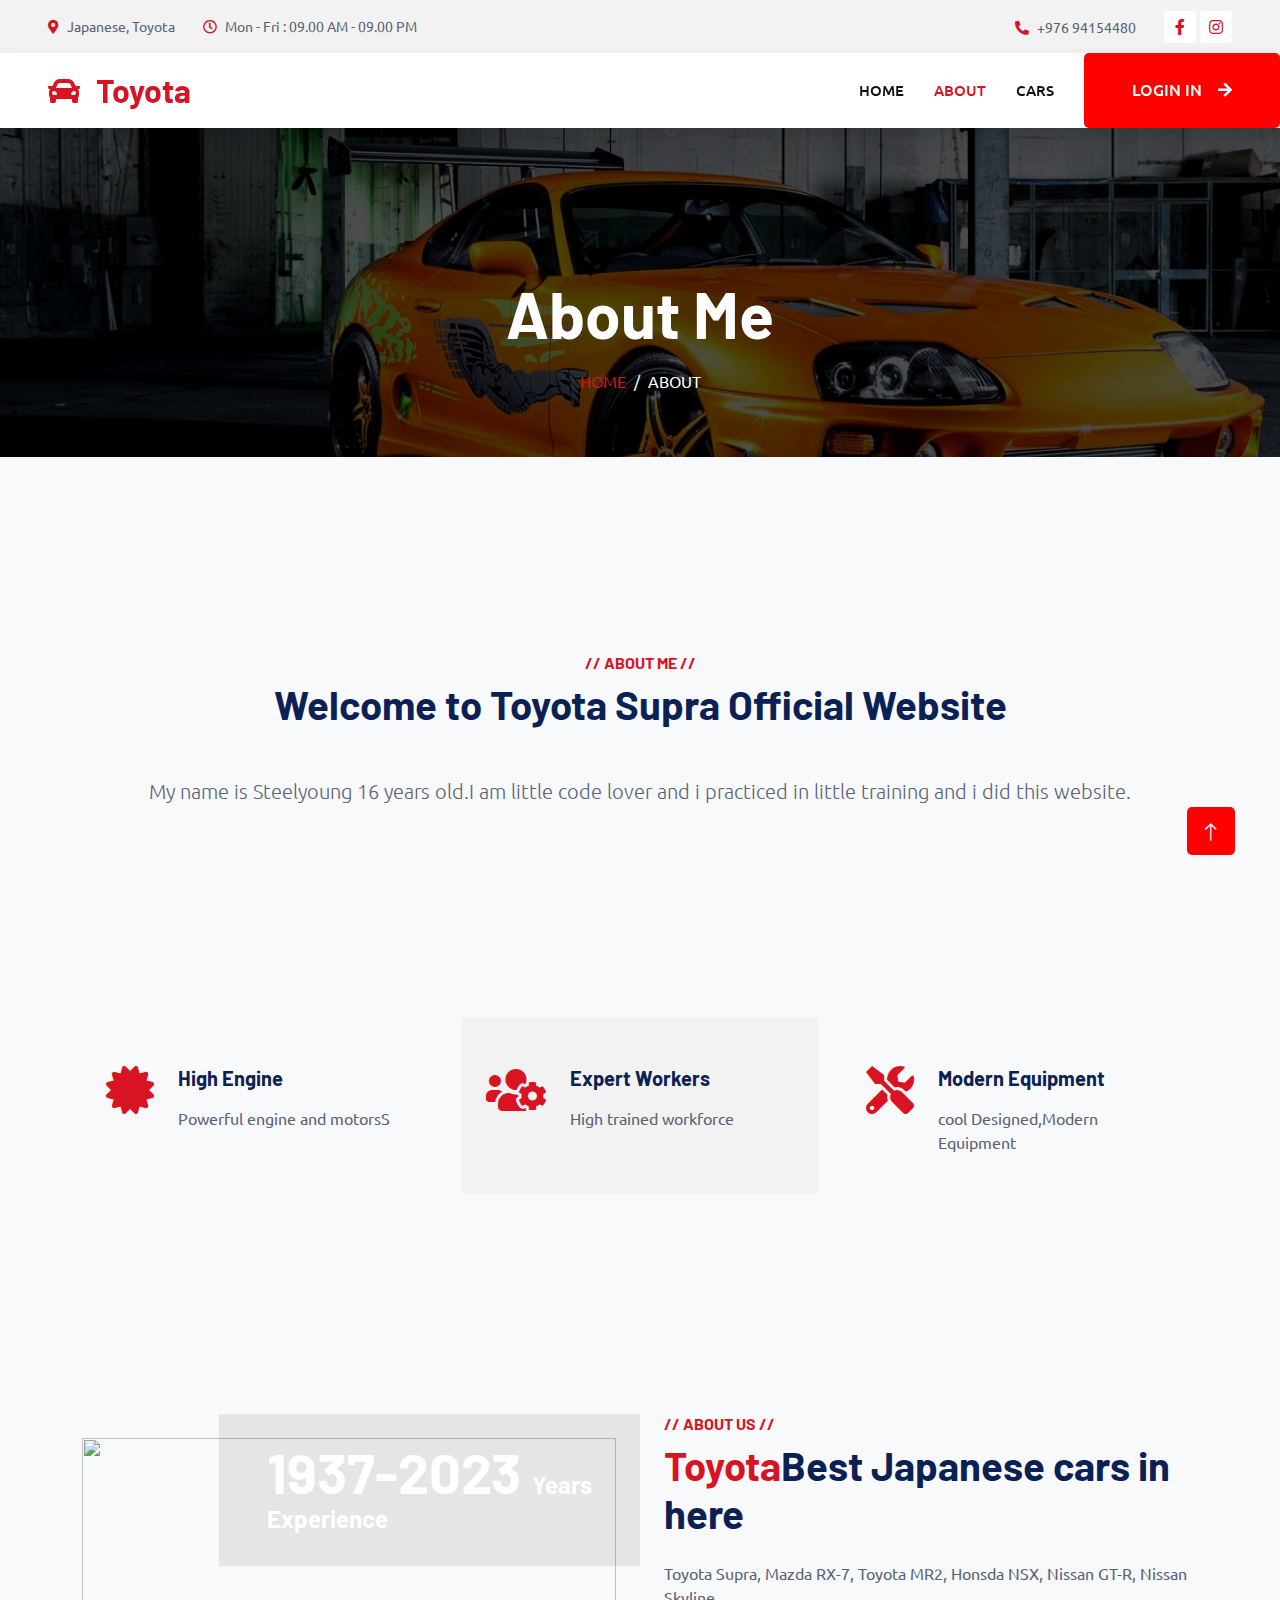
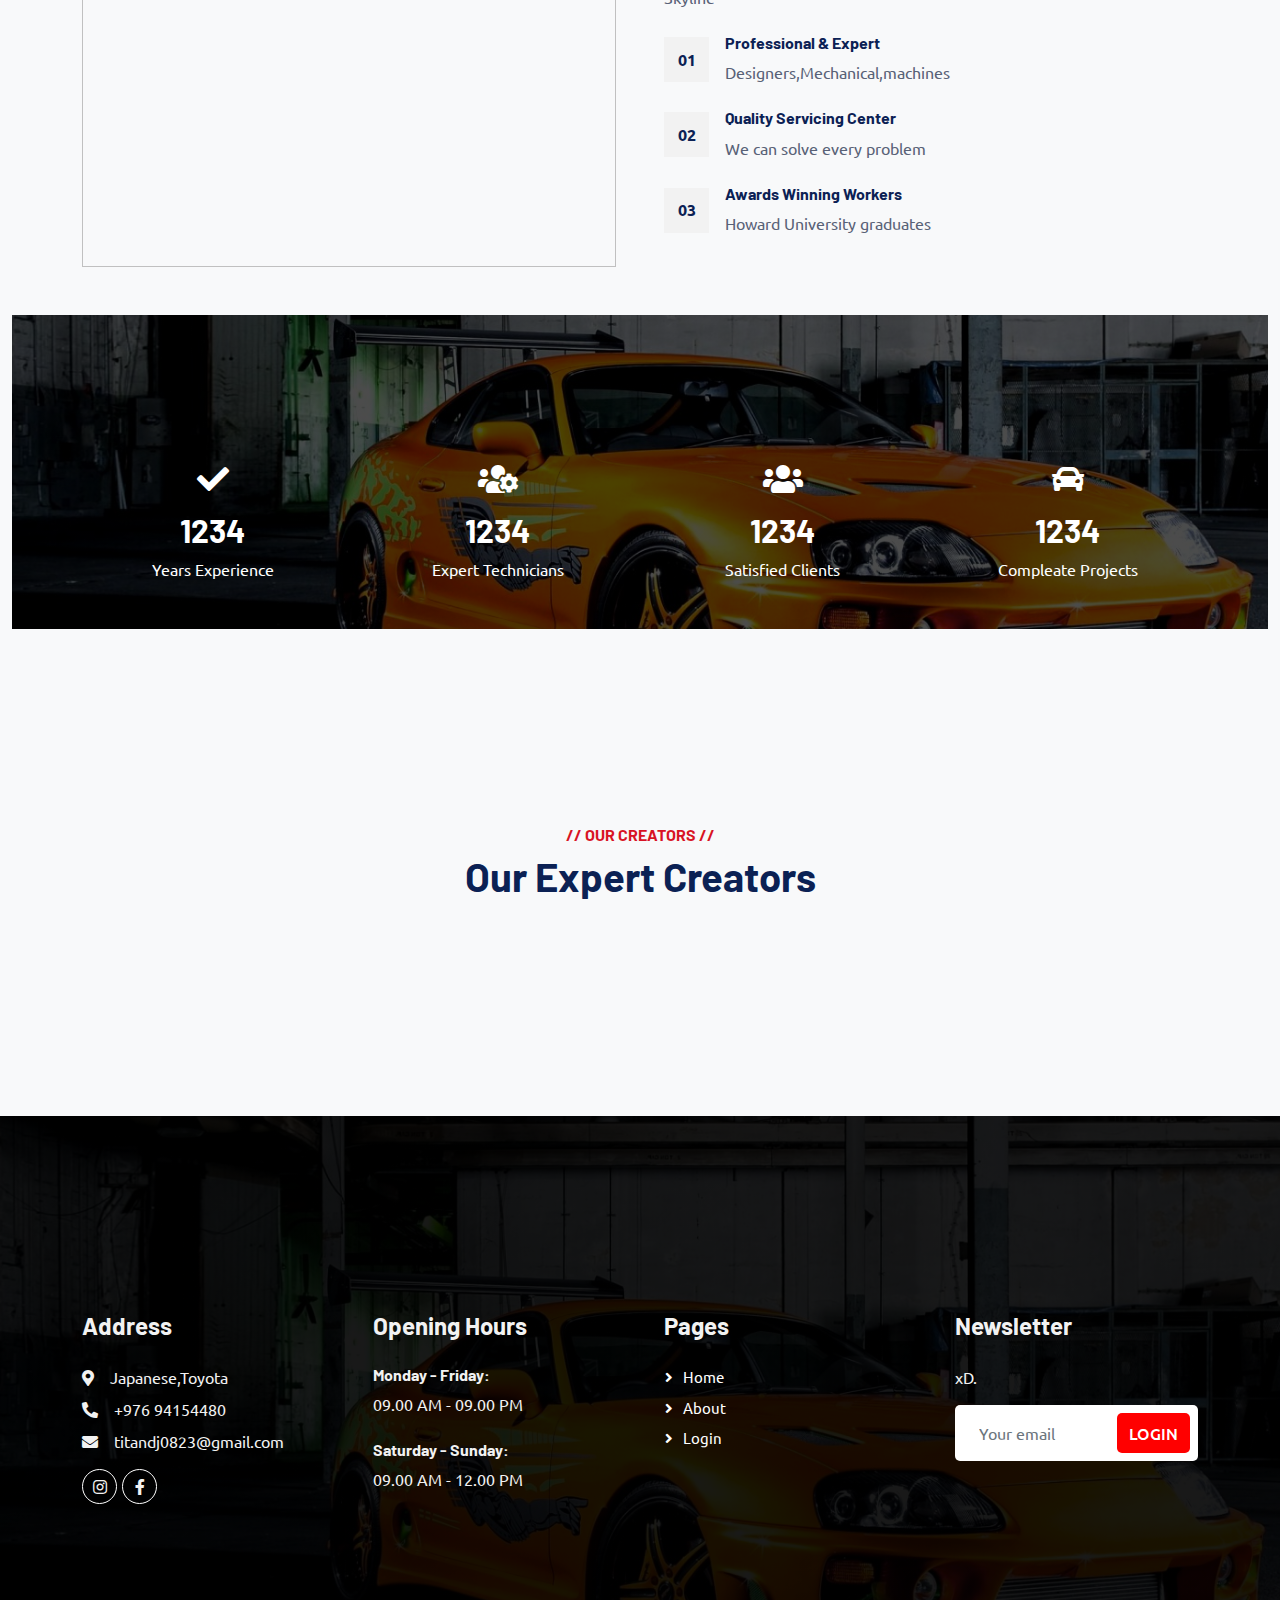
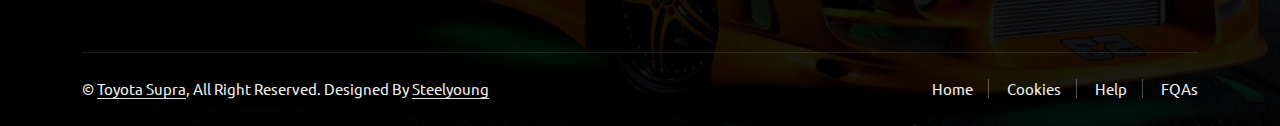
==== about.html @ bada531b "Toyota" ====
<!DOCTYPE html>
<html lang="en">

<head>
    <meta charset="utf-8">
    <title>Toyota Supra</title>
    <link rel="icon" type="image/x-icon" href="https://upload.wikimedia.org/wikipedia/commons/thumb/5/5e/Toyota_EU.svg/2560px-Toyota_EU.svg.png">
    <meta content="width=device-width, initial-scale=1.0" name="viewport">
    <meta content="" name="keywords">
    <meta content="" name="description">

    <!-- Favicon -->
    <link href="img/favicon.ico" rel="icon">

    <!-- Google Web Fonts -->
    <link rel="preconnect" href="https://fonts.googleapis.com">
    <link rel="preconnect" href="https://fonts.gstatic.com" crossorigin>
    <link href="https://fonts.googleapis.com/css2?family=Barlow:wght@600;700&family=Ubuntu:wght@400;500&display=swap" rel="stylesheet"> 

    <!-- Icon Font Stylesheet -->
    <link href="https://cdnjs.cloudflare.com/ajax/libs/font-awesome/5.10.0/css/all.min.css" rel="stylesheet">
    <link href="https://cdn.jsdelivr.net/npm/bootstrap-icons@1.4.1/font/bootstrap-icons.css" rel="stylesheet">

    <!-- Libraries Stylesheet -->
    <link href="lib/animate/animate.min.css" rel="stylesheet">

    <!-- Customized Bootstrap Stylesheet -->
    <link href="css/bootstrap.min.css" rel="stylesheet">

    <!-- Template Stylesheet -->
    <link href="css/style.css" rel="stylesheet">
</head>

<body>
    <!-- Spinner Start -->
    <div id="spinner" class="show bg-white position-fixed translate-middle w-100 vh-100 top-50 start-50 d-flex align-items-center justify-content-center">
        <div class="spinner-border text-primary" style="width: 3rem; height: 3rem;" role="status">
            <span class="sr-only">Loading...</span>
        </div>
    </div>
    <!-- Spinner End -->


    <!-- Topbar Start -->
    <div class="container-fluid bg-light p-0">
        <div class="row gx-0 d-none d-lg-flex">
            <div class="col-lg-7 px-5 text-start">
                <div class="h-100 d-inline-flex align-items-center py-3 me-4">
                    <small class="fa fa-map-marker-alt text-primary me-2"></small>
                    <small>Japanese, Toyota</small>
                </div>
                <div class="h-100 d-inline-flex align-items-center py-3">
                    <small class="far fa-clock text-primary me-2"></small>
                    <small>Mon - Fri : 09.00 AM - 09.00 PM</small>
                </div>
            </div>
            <div class="col-lg-5 px-5 text-end">
                <div class="h-100 d-inline-flex align-items-center py-3 me-4">
                    <small class="fa fa-phone-alt text-primary me-2"></small>
                    <small>+976 94154480</small>
                </div>
                <div class="h-100 d-inline-flex align-items-center">
                    <a class="btn btn-sm-square bg-white text-primary me-1" href="https://www.facebook.com/profile.php?id=100051466232324"><i class="fab fa-facebook-f"></i></a>
                    <a class="btn btn-sm-square bg-white text-primary me-0" href="https://www.instagram.com/kazu2k321/"><i class="fab fa-instagram"></i></a>
                </div>
            </div>
        </div>
    </div>
    <!-- Topbar End -->


    <!-- Navbar Start -->
    <nav class="navbar navbar-expand-lg bg-white navbar-light shadow sticky-top p-0">
        <a href="index.html" class="navbar-brand d-flex align-items-center px-4 px-lg-5">
            <h2 class="m-0 text-primary"><i class="fa fa-car me-3"></i>Toyota</h2>
        </a>
        <button type="button" class="navbar-toggler me-4" data-bs-toggle="collapse" data-bs-target="#navbarCollapse">
            <span class="navbar-toggler-icon"></span>
        </button>
        <div class="collapse navbar-collapse" id="navbarCollapse">
            <div class="navbar-nav ms-auto p-4 p-lg-0">
                <a href="index.html" class="nav-item nav-link">Home</a>
                <a href="about.html" class="nav-item nav-link active">About</a>
                <a href="cars.html" class="nav-item nav-link">Cars</a>
                    <div class="dropdown-menu fade-up m-0">>
                    </div>
                </div>
            </div>
            <a href="login.html" class="btn btn-primary py-4 px-lg-5 d-none d-lg-block">Login in<i class="fa fa-arrow-right ms-3"></i></a>
        </div>
    </nav>
    <!-- Navbar End -->


    <!-- Page Header Start -->
    <div class="container-fluid page-header mb-5 p-0" style="background-image: url(img/background-1.jpg);">
        <div class="container-fluid page-header-inner py-5">
            <div class="container text-center">
                <h1 class="display-3 text-white mb-3 animated slideInDown">About Me</h1>
                <nav aria-label="breadcrumb">
                    <ol class="breadcrumb justify-content-center text-uppercase">
                        <li class="breadcrumb-item"><a href="index.html">Home</a></li>
                        <li class="breadcrumb-item text-white active" aria-current="page">About</li>
                    </ol>
                </nav>
            </div>
        </div>
    </div>
    <!-- Page Header End -->

<!-- About Me Start -->
<div class="container-xxl py-5">
    <div class="container">
        <div class="row g-5">
            <div class="col-lg-12 text-center wow fadeInUp" data-wow-delay="0.1s">
                <h6 class="text-primary text-uppercase">// About Me //</h6>
                <h1 class="mb-5">Welcome to Toyota Supra Official Website</h1>
                <p class="lead">My name is Steelyoung 16 years old.I am little code lover and i practiced in little training and i did this website.</p>
            </div>
        </div>
    </div>
</div>
<!-- About Me End -->


    <!-- Service Start -->
    <div class="container-xxl py-5">
        <div class="container">
            <div class="row g-4">
                <div class="col-lg-4 col-md-6 wow fadeInUp" data-wow-delay="0.1s">
                    <div class="d-flex py-5 px-4">
                        <i class="fa fa-certificate fa-3x text-primary flex-shrink-0"></i>
                        <div class="ps-4">
                            <h5 class="mb-3">High Engine</h5>
                            <p>Powerful engine and motorsS</p>
                        </div>
                    </div>
                </div>
                <div class="col-lg-4 col-md-6 wow fadeInUp" data-wow-delay="0.3s">
                    <div class="d-flex bg-light py-5 px-4">
                        <i class="fa fa-users-cog fa-3x text-primary flex-shrink-0"></i>
                        <div class="ps-4">
                            <h5 class="mb-3">Expert Workers</h5>
                            <p>High trained workforce</p>
                        </div>
                    </div>
                </div>
                <div class="col-lg-4 col-md-6 wow fadeInUp" data-wow-delay="0.5s">
                    <div class="d-flex py-5 px-4">
                        <i class="fa fa-tools fa-3x text-primary flex-shrink-0"></i>
                        <div class="ps-4">
                            <h5 class="mb-3">Modern Equipment</h5>
                            <p>cool Designed,Modern Equipment</p>
                        </div>
                    </div>
                </div>
            </div>
        </div>
    </div>
    <!-- Service End -->


    <!-- About Start -->
    <div class="container-xxl py-5">
        <div class="container">
            <div class="row g-5">
                <div class="col-lg-6 pt-4" style="min-height: 400px;">
                    <div class="position-relative h-100 wow fadeIn" data-wow-delay="0.1s">
                        <img class="position-absolute img-fluid w-100 h-100" src="https://image-cdn.hypb.st/https%3A%2F%2Fhypebeast.com%2Fimage%2F2022%2F04%2F1997-toyota-supra-mkiv-automatic-jdm-japanese-classic-sportscar-sold-bring-a-trailer-auction-0.jpg?fit=max&cbr=1&q=90&w=750&h=500" style="object-fit: cover;" alt="">
                        <div class="position-absolute top-0 end-0 mt-n4 me-n4 py-4 px-5" style="background: rgba(0, 0, 0, .08);">
                            <h1 class="display-4 text-white mb-0">1937-2023 <span class="fs-4">Years</span></h1>
                            <h4 class="text-white">Experience</h4>
                        </div>
                    </div>
                </div>
                <div class="col-lg-6">
                    <h6 class="text-primary text-uppercase">// About Us //</h6>
                    <h1 class="mb-4"><span class="text-primary">Toyota</span>Best Japanese cars in here</h1>
                    <p class="mb-4">Toyota Supra, Mazda RX-7, Toyota MR2, Honsda NSX, Nissan GT-R, Nissan Skyline</p>
                    <div class="row g-4 mb-3 pb-3">
                        <div class="col-12 wow fadeIn" data-wow-delay="0.1s">
                            <div class="d-flex">
                                <div class="bg-light d-flex flex-shrink-0 align-items-center justify-content-center mt-1" style="width: 45px; height: 45px;">
                                    <span class="fw-bold text-secondary">01</span>
                                </div>
                                <div class="ps-3">
                                    <h6>Professional & Expert</h6>
                                    <span>Designers,Mechanical,machines</span>
                                </div>
                            </div>
                        </div>
                        <div class="col-12 wow fadeIn" data-wow-delay="0.3s">
                            <div class="d-flex">
                                <div class="bg-light d-flex flex-shrink-0 align-items-center justify-content-center mt-1" style="width: 45px; height: 45px;">
                                    <span class="fw-bold text-secondary">02</span>
                                </div>
                                <div class="ps-3">
                                    <h6>Quality Servicing Center</h6>
                                    <span>We can solve every problem</span>
                                </div>
                            </div>
                        </div>
                        <div class="col-12 wow fadeIn" data-wow-delay="0.5s">
                            <div class="d-flex">
                                <div class="bg-light d-flex flex-shrink-0 align-items-center justify-content-center mt-1" style="width: 45px; height: 45px;">
                                    <span class="fw-bold text-secondary">03</span>
                                </div>
                                <div class="ps-3">
                                    <h6>Awards Winning Workers</h6>
                                    <span>Howard University graduates</span>
                            </div>
                        </div>
                    </div>
                </div>
            </div>
        </div>
    </div>
    <!-- About End -->


    <!-- Fact Start -->
    <div class="container-fluid fact bg-dark my-5 py-5">
        <div class="container">
            <div class="row g-4">
                <div class="col-md-6 col-lg-3 text-center wow fadeIn" data-wow-delay="0.1s">
                    <i class="fa fa-check fa-2x text-white mb-3"></i>
                    <h2 class="text-white mb-2" data-toggle="counter-up">1234</h2>
                    <p class="text-white mb-0">Years Experience</p>
                </div>
                <div class="col-md-6 col-lg-3 text-center wow fadeIn" data-wow-delay="0.3s">
                    <i class="fa fa-users-cog fa-2x text-white mb-3"></i>
                    <h2 class="text-white mb-2" data-toggle="counter-up">1234</h2>
                    <p class="text-white mb-0">Expert Technicians</p>
                </div>
                <div class="col-md-6 col-lg-3 text-center wow fadeIn" data-wow-delay="0.5s">
                    <i class="fa fa-users fa-2x text-white mb-3"></i>
                    <h2 class="text-white mb-2" data-toggle="counter-up">1234</h2>
                    <p class="text-white mb-0">Satisfied Clients</p>
                </div>
                <div class="col-md-6 col-lg-3 text-center wow fadeIn" data-wow-delay="0.7s">
                    <i class="fa fa-car fa-2x text-white mb-3"></i>
                    <h2 class="text-white mb-2" data-toggle="counter-up">1234</h2>
                    <p class="text-white mb-0">Compleate Projects</p>
                </div>
            </div>
        </div>
    </div>
    <!-- Fact End -->


    <!-- Team Start -->
    <div class="container-xxl py-5">
        <div class="container">
            <div class="text-center wow fadeInUp" data-wow-delay="0.1s">
                <h6 class="text-primary text-uppercase">// Our Creators //</h6>
                <h1 class="mb-5">Our Expert Creators</h1>
            </div>
            <div class="row g-4">
                <div class="col-lg-3 col-md-6 wow fadeInUp" data-wow-delay="0.1s">
                    <div class="team-item">
                        <div class="position-relative overflow-hidden">
                            <img class="img-fluid" src="https://scontent.fuln6-1.fna.fbcdn.net/v/t39.30808-6/320871335_519142123513134_7757754225562517989_n.jpg?_nc_cat=101&ccb=1-7&_nc_sid=efb6e6&_nc_ohc=fkCO5RrfKMcAX9-dC6o&_nc_ht=scontent.fuln6-1.fna&oh=00_AfAs3QLu_C0-LKCr4p9BhA3so8VIVCmxCEi7DUT4T4knwQ&oe=65772736" alt="">
                            <div class="team-overlay position-absolute start-0 top-0 w-100 h-100">
                                <a class="btn btn-square mx-1" href="https://www.facebook.com/profile.php?id=100051466232324"><i class="fab fa-facebook-f"></i></a>
                                <a class="btn btn-square mx-1" href="https://www.instagram.com/kazu2k321/"><i class="fab fa-instagram"></i></a>
                            </div>
                        </div>
                        </div>
                    </div>
                </div>
            </div>
        </div>
    </div>
    <!-- Team End -->


    <!-- Footer Start -->
    <div class="container-fluid bg-dark text-light footer pt-5 mt-5 wow fadeIn" data-wow-delay="0.1s">
        <div class="container py-5">
            <div class="row g-5">
                <div class="col-lg-3 col-md-6">
                    <h4 class="text-light mb-4">Address</h4>
                    <p class="mb-2"><i class="fa fa-map-marker-alt me-3"></i>Japanese,Toyota</p>
                    <p class="mb-2"><i class="fa fa-phone-alt me-3"></i>+976 94154480</p>
                    <p class="mb-2"><i class="fa fa-envelope me-3"></i>titandj0823@gmail.com</p>
                    <div class="d-flex pt-2">
                        <a class="btn btn-outline-light btn-social" href="https://www.instagram.com/kazu2k321/"><i class="fab fa-instagram"></i></a>
                        <a class="btn btn-outline-light btn-social" href="https://www.facebook.com/profile.php?id=100051466232324"><i class="fab fa-facebook-f"></i></a>


                    </div>
                </div>
                <div class="col-lg-3 col-md-6">
                    <h4 class="text-light mb-4">Opening Hours</h4>
                    <h6 class="text-light">Monday - Friday:</h6>
                    <p class="mb-4">09.00 AM - 09.00 PM</p>
                    <h6 class="text-light">Saturday - Sunday:</h6>
                    <p class="mb-0">09.00 AM - 12.00 PM</p>
                </div>
                <div class="col-lg-3 col-md-6">
                    <h4 class="text-light mb-4">Pages</h4>
                    <a class="btn btn-link" href="index.html">Home</a>
                    <a class="btn btn-link" href="about.html">About</a>
                    <a class="btn btn-link" href="login.html">Login</a>
                </div>
                <div class="col-lg-3 col-md-6">
                    <h4 class="text-light mb-4">Newsletter</h4>
                    <p>xD.</p>
                    <div class="position-relative mx-auto" style="max-width: 400px;">
                        <input class="form-control border-0 w-100 py-3 ps-4 pe-5" type="text" placeholder="Your email">
                        <button type="button" class="btn btn-primary py-2 position-absolute top-0 end-0 mt-2 me-2">Login</button>
                    </div>
                </div>
            </div>
        </div>
        <div class="container">
            <div class="copyright">
                <div class="row">
                    <div class="col-md-6 text-center text-md-start mb-3 mb-md-0">
                        &copy; <a class="border-bottom" href="#">Toyota Supra</a>, All Right Reserved.
                        Designed By <a class="border-bottom" href="https://www.facebook.com/profile.php?id=100051466232324">Steelyoung</a>
                    </div>
                    <div class="col-md-6 text-center text-md-end">
                        <div class="footer-menu">
                            <a href="index.html">Home</a>
                            <a href="">Cookies</a>
                            <a href="https://www.facebook.com/profile.php?id=100051466232324">Help</a>
                            <a href="">FQAs</a>
                        </div>
                    </div>
                </div>
            </div>
        </div>
    </div>
    <!-- Footer End -->


    <!-- Back to Top -->
    <a href="#" class="btn btn-lg btn-primary btn-lg-square back-to-top"><i class="bi bi-arrow-up"></i></a>


    <!-- JavaScript Libraries -->
    <script src="https://code.jquery.com/jquery-3.4.1.min.js"></script>
    <script src="https://cdn.jsdelivr.net/npm/bootstrap@5.0.0/dist/js/bootstrap.bundle.min.js"></script>
    <script src="lib/wow/wow.min.js"></script>
    <script src="lib/easing/easing.min.js"></script>
    <script src="lib/waypoints/waypoints.min.js"></script>
    <script src="lib/counterup/counterup.min.js"></script>
    <script src="lib/owlcarousel/owl.carousel.min.js"></script>
    <script src="lib/tempusdominus/js/moment.min.js"></script>
    <script src="lib/tempusdominus/js/moment-timezone.min.js"></script>
    <script src="lib/tempusdominus/js/tempusdominus-bootstrap-4.min.js"></script>

    <!-- Template Javascript -->
    <script src="js/main.js"></script>
</body>

</html>
---- css/style.css ----
/********** Template CSS **********/
:root {
    --primary: #D81324;
    --secondary: #0B2154;
    --light: #F2F2F2;
    --dark: #111111;
}

.fw-medium {
    font-weight: 600 !important;
}

.back-to-top {
    position: fixed;
    display: none;
    right: 45px;
    bottom: 45px;
    z-index: 99;
}


/*** Spinner ***/
#spinner {
    opacity: 0;
    visibility: hidden;
    transition: opacity .5s ease-out, visibility 0s linear .5s;
    z-index: 99999;
}

#spinner.show {
    transition: opacity .5s ease-out, visibility 0s linear 0s;
    visibility: visible;
    opacity: 1;
}


/*** Button ***/
.btn {
    font-weight: 500;
    text-transform: uppercase;
    transition: .5s;
}

.btn.btn-primary,
.btn.btn-secondary {
    color: #FFFFFF;
}

.btn-square {
    width: 38px;
    height: 38px;
}

.btn-sm-square {
    width: 32px;
    height: 32px;
}

.btn-lg-square {
    width: 48px;
    height: 48px;
}

.btn-square,
.btn-sm-square,
.btn-lg-square {
    padding: 0;
    display: flex;
    align-items: center;
    justify-content: center;
    font-weight: normal;
    border-radius: 2px;
}


/*** Navbar ***/
.navbar .dropdown-toggle::after {
    border: none;
    content: "\f107";
    font-family: "Font Awesome 5 Free";
    font-weight: 900;
    vertical-align: middle;
    margin-left: 8px;
}

.navbar-light .navbar-nav .nav-link {
    margin-right: 30px;
    padding: 25px 0;
    color: #FFFFFF;
    font-size: 15px;
    text-transform: uppercase;
    outline: none;
}

.navbar-light .navbar-nav .nav-link:hover,
.navbar-light .navbar-nav .nav-link.active {
    color: var(--primary);
}

@media (max-width: 991.98px) {
    .navbar-light .navbar-nav .nav-link  {
        margin-right: 0;
        padding: 10px 0;
    }

    .navbar-light .navbar-nav {
        border-top: 1px solid #EEEEEE;
    }
}

.navbar-light .navbar-brand,
.navbar-light a.btn {
    height: 75px;
}

.navbar-light .navbar-nav .nav-link {
    color: var(--dark);
    font-weight: 500;
}

.navbar-light.sticky-top {
    top: -100px;
    transition: .5s;
}

@media (min-width: 992px) {
    .navbar .nav-item .dropdown-menu {
        display: block;
        border: none;
        margin-top: 0;
        top: 150%;
        opacity: 0;
        visibility: hidden;
        transition: .5s;
    }

    .navbar .nav-item:hover .dropdown-menu {
        top: 100%;
        visibility: visible;
        transition: .5s;
        opacity: 1;
    }
}


/*** Header ***/
.carousel-caption {
    top: 0;
    left: 0;
    right: 0;
    bottom: 0;
    background: rgba(0, 0, 0, .7);
    z-index: 1;
}

.carousel-control-prev,
.carousel-control-next {
    width: 10%;
}

.carousel-control-prev-icon,
.carousel-control-next-icon {
    width: 3rem;
    height: 3rem;
}

@media (max-width: 768px) {
    #header-carousel .carousel-item {
        position: relative;
        min-height: 450px;
    }
    
    #header-carousel .carousel-item img {
        position: absolute;
        width: 100%;
        height: 100%;
        object-fit: cover;
    }
}

.page-header {
    background-position: center center;
    background-repeat: no-repeat;
    background-size: cover;
}

.page-header-inner {
    background: rgba(0, 0, 0, .7);
}

.breadcrumb-item + .breadcrumb-item::before {
    color: var(--light);
}


/*** Facts ***/
.fact {
    background: linear-gradient(rgba(0, 0, 0, .7), rgba(0, 0, 0, .7)), url(../img/background-1.jpg);
    background-position: center center;
    background-repeat: no-repeat;
    background-size: cover;
}


/*** Service ***/
.service .nav .nav-link {
    background: var(--light);
    transition: .5s;
}

.service .nav .nav-link.active {
    background: var(--primary);
}

.service .nav .nav-link.active h4 {
    color: #FFFFFF !important;
}


/*** Booking ***/
.booking {
    background: linear-gradient(rgba(0, 0, 0, .7), rgba(0, 0, 0, .7)), url(../img/carousel-bg-2.jpg) center center no-repeat;
    background-size: cover;
}

.bootstrap-datetimepicker-widget.bottom {
    top: auto !important;
}

.bootstrap-datetimepicker-widget .table * {
    border-bottom-width: 0px;
}

.bootstrap-datetimepicker-widget .table th {
    font-weight: 500;
}

.bootstrap-datetimepicker-widget.dropdown-menu {
    padding: 10px;
    border-radius: 2px;
}

.bootstrap-datetimepicker-widget table td.active,
.bootstrap-datetimepicker-widget table td.active:hover {
    background: var(--primary);
}

.bootstrap-datetimepicker-widget table td.today::before {
    border-bottom-color: var(--primary);
}


/*** Team ***/
.team-item .team-overlay {
    display: flex;
    align-items: center;
    justify-content: center;
    background: var(--primary);
    transform: scale(0);
    transition: .5s;
}

.team-item:hover .team-overlay {
    transform: scale(1);
}

.team-item .team-overlay .btn {
    color: var(--primary);
    background: #FFFFFF;
}

.team-item .team-overlay .btn:hover {
    color: #FFFFFF;
    background: var(--secondary)
}


/*** Testimonial ***/
.testimonial-carousel .owl-item .testimonial-text,
.testimonial-carousel .owl-item.center .testimonial-text * {
    transition: .5s;
}

.testimonial-carousel .owl-item.center .testimonial-text {
    background: var(--primary) !important;
}

.testimonial-carousel .owl-item.center .testimonial-text * {
    color: #FFFFFF !important;
}

.testimonial-carousel .owl-dots {
    margin-top: 24px;
    display: flex;
    align-items: flex-end;
    justify-content: center;
}

.testimonial-carousel .owl-dot {
    position: relative;
    display: inline-block;
    margin: 0 5px;
    width: 15px;
    height: 15px;
    border: 1px solid #CCCCCC;
    transition: .5s;
}

.testimonial-carousel .owl-dot.active {
    background: var(--primary);
    border-color: var(--primary);
}


/*** Footer ***/
.footer {
    background: linear-gradient(rgba(0, 0, 0, .9), rgba(0, 0, 0, .9)), url(../img/background-1.jpg) center center no-repeat;
    background-size: cover;
}

.footer .btn.btn-social {
    margin-right: 5px;
    width: 35px;
    height: 35px;
    display: flex;
    align-items: center;
    justify-content: center;
    color: var(--light);
    border: 1px solid #FFFFFF;
    border-radius: 35px;
    transition: .3s;
}

.footer .btn.btn-social:hover {
    color: var(--primary);
}

.footer .btn.btn-link {
    display: block;
    margin-bottom: 5px;
    padding: 0;
    text-align: left;
    color: #FFFFFF;
    font-size: 15px;
    font-weight: normal;
    text-transform: capitalize;
    transition: .3s;
}

.footer .btn.btn-link::before {
    position: relative;
    content: "\f105";
    font-family: "Font Awesome 5 Free";
    font-weight: 900;
    margin-right: 10px;
}

.footer .btn.btn-link:hover {
    letter-spacing: 1px;
    box-shadow: none;
}

.footer .copyright {
    padding: 25px 0;
    font-size: 15px;
    border-top: 1px solid rgba(256, 256, 256, .1);
}

.footer .copyright a {
    color: var(--light);
}

.footer .footer-menu a {
    margin-right: 15px;
    padding-right: 15px;
    border-right: 1px solid rgba(255, 255, 255, .3);
}

.footer .footer-menu a:last-child {
    margin-right: 0;
    padding-right: 0;
    border-right: none;
}


/*** Login form ***/
body {
    background-color: #f8f9fa;
}

.container {
    margin-top: 100px;
}

.card {
    border: none;
    border-radius: 10px;
    box-shadow: 0 0 10px rgba(0, 0, 0, 0.1);
}

.card-body {
    padding: 40px;
}

h2 {
    color: #343a40;
}

label {
    color: #495057;
}

.form-control {
    border-radius: 5px;
}

.btn-primary {
    background-color: #ff0000;
    border: none;
    border-radius: 5px;
}

.btn-primary:hover {
    background-color: #b30000;
}
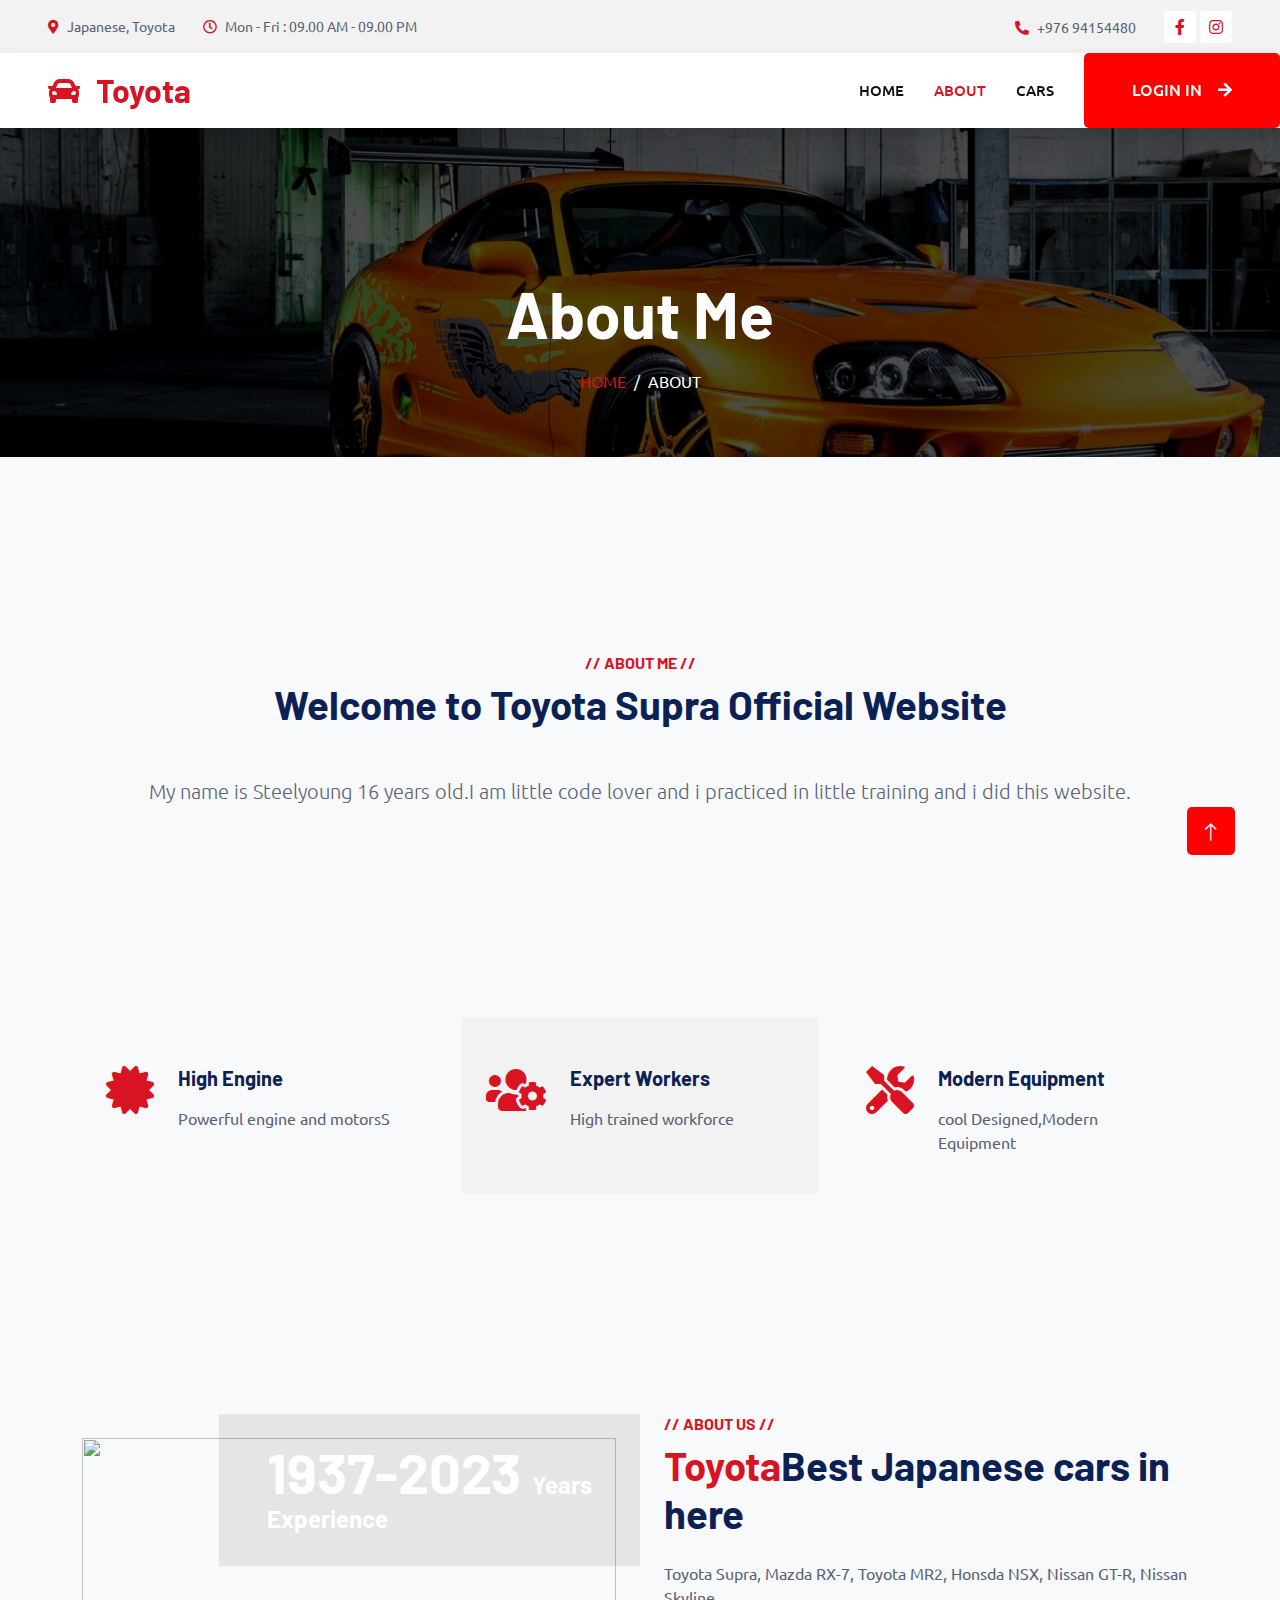
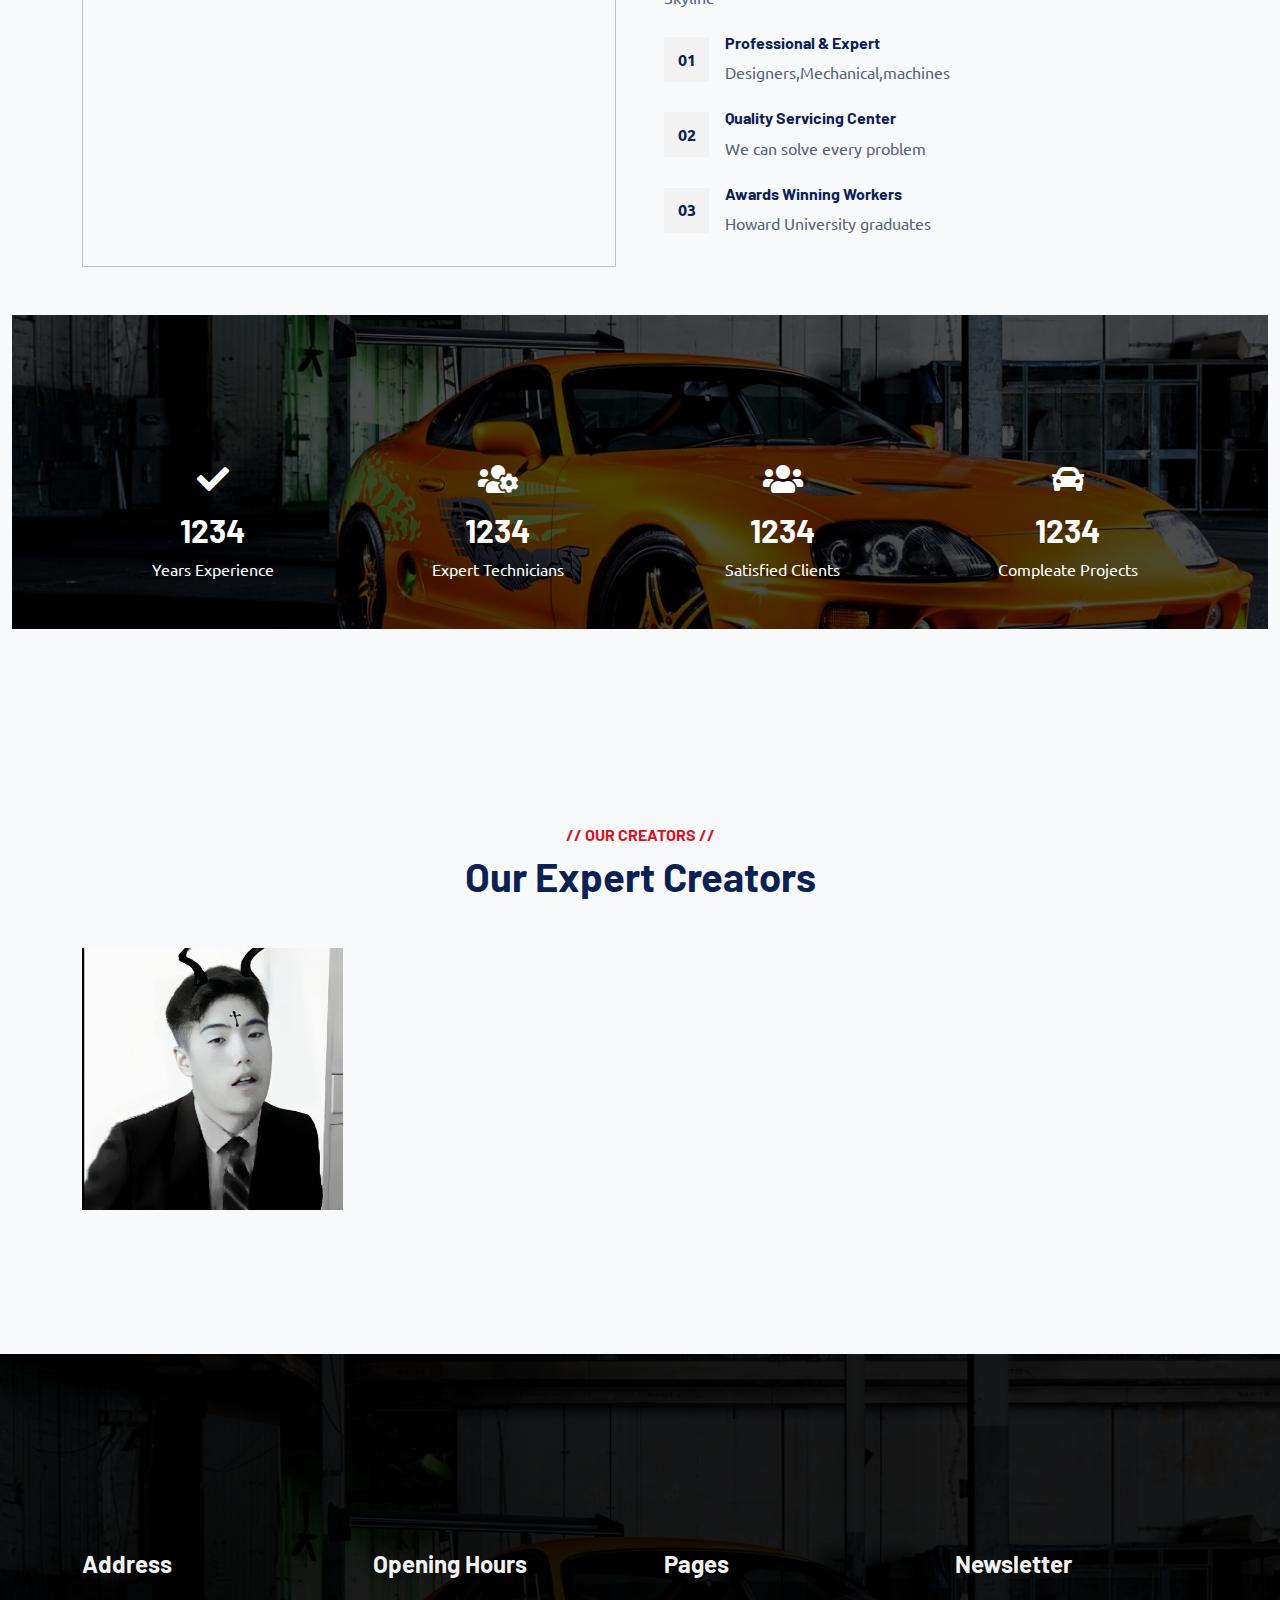
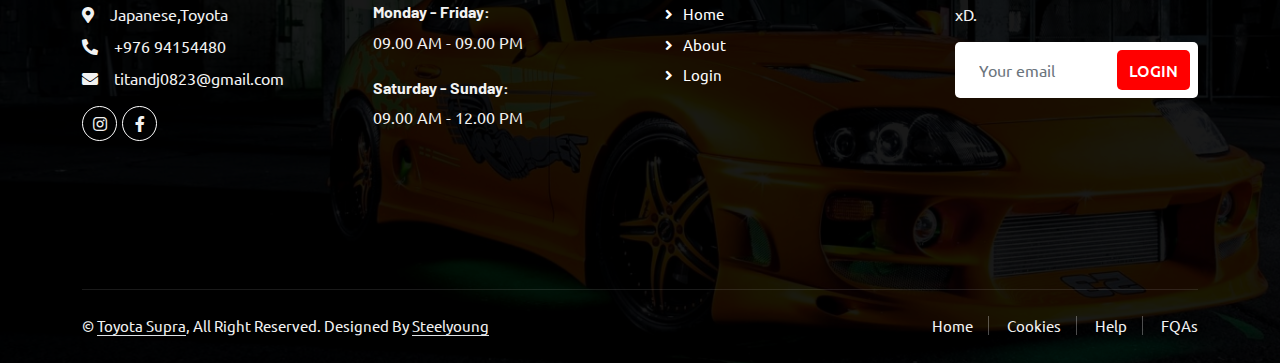
==== commit cd016d81: "Update about.html" ====
--- a/about.html
+++ b/about.html
@@ -259,7 +259,7 @@
                 <div class="col-lg-3 col-md-6 wow fadeInUp" data-wow-delay="0.1s">
                     <div class="team-item">
                         <div class="position-relative overflow-hidden">
-                            <img class="img-fluid" src="https://scontent.fuln6-1.fna.fbcdn.net/v/t39.30808-6/320871335_519142123513134_7757754225562517989_n.jpg?_nc_cat=101&ccb=1-7&_nc_sid=efb6e6&_nc_ohc=fkCO5RrfKMcAX9-dC6o&_nc_ht=scontent.fuln6-1.fna&oh=00_AfAs3QLu_C0-LKCr4p9BhA3so8VIVCmxCEi7DUT4T4knwQ&oe=65772736" alt="">
+                            <img class="img-fluid" src="img/source.jpg" alt="">
                             <div class="team-overlay position-absolute start-0 top-0 w-100 h-100">
                                 <a class="btn btn-square mx-1" href="https://www.facebook.com/profile.php?id=100051466232324"><i class="fab fa-facebook-f"></i></a>
                                 <a class="btn btn-square mx-1" href="https://www.instagram.com/kazu2k321/"><i class="fab fa-instagram"></i></a>
@@ -355,4 +355,4 @@
     <script src="js/main.js"></script>
 </body>
 
-</html>+</html>
